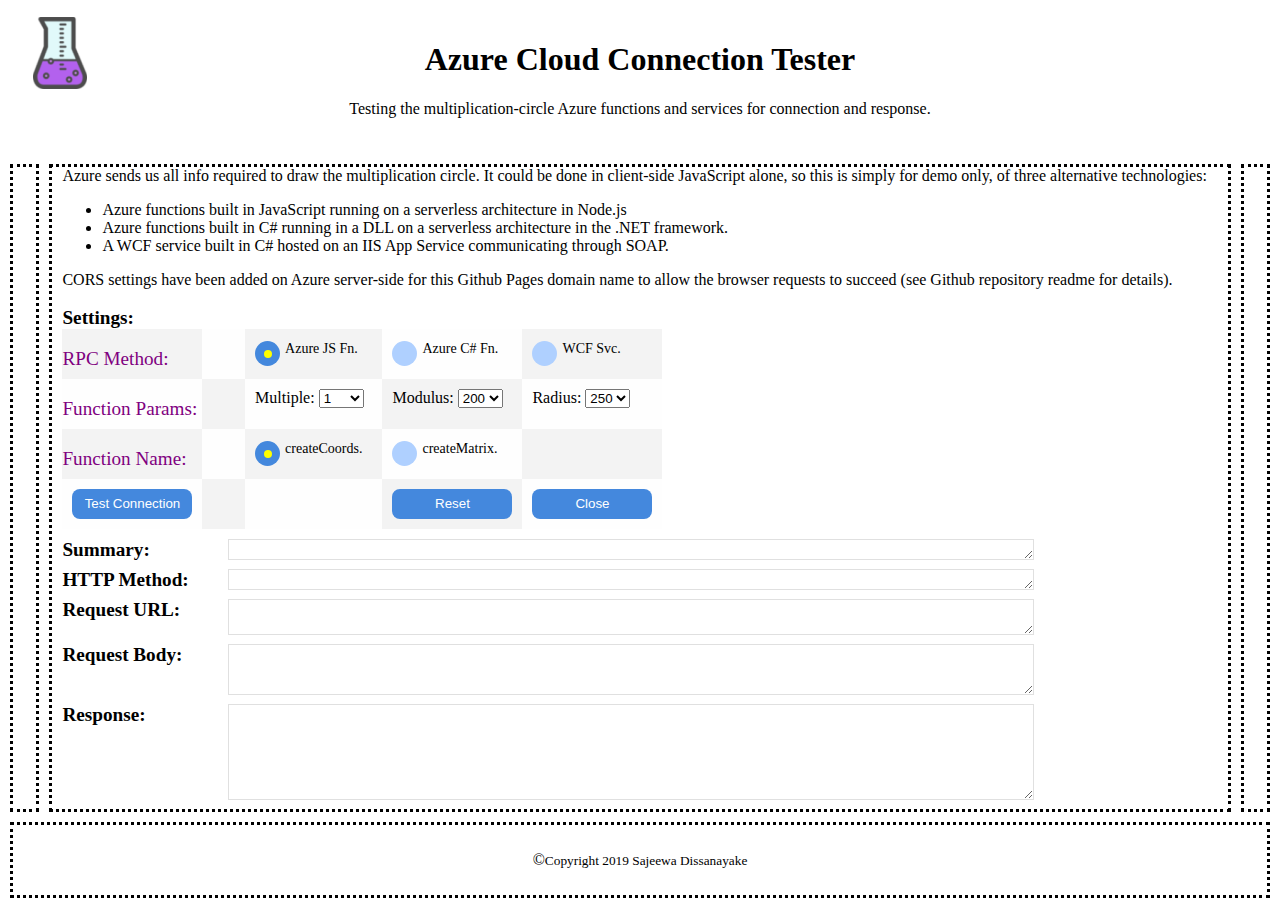
==== AzureTester.html @ 0fb088bd "Working version." ====
﻿<!DOCTYPE html>
<html>
<head>
    <title>Azure Connection Tester</title>
    <meta charset="utf-8">
    <meta name="viewport" content="width=device-width, initial-scale=1">
    <link rel="icon" href="favicon.ico" type="image/x-icon" />
    <link rel="shortcut icon" href="favicon.ico" type="image/x-icon" />
    <script type="text/javascript" src="sharedscript.js"></script>

    <style>
        body {
            margin: 0;
            background: url('logo.png');
            background-repeat: no-repeat;
            background-position: 2% 2%;
            background-size: auto auto;
        }

        .header {
            padding: 20px;
            text-align: center;
        }

        .footer {
            padding: 10px;
            text-align: center;
        }

        .leftsection {
            grid-area: left;
            min-width: 20px;
        }

        .mainsection {
            grid-area: main;
            min-width: 400px;
        }

        .rightsection {
            grid-area: right;
            min-width: 20px;
        }

        .bottomsection {
            grid-area: bottom;
        }

        .grid-container {
            display: grid;
            grid-template-areas: 'left main main main main main main right' 'bottom bottom bottom bottom bottom bottom bottom bottom';
            grid-gap: 10px;
            padding: 10px;
        }

            .grid-container > div {
                border: dotted;
            }

        /* Responsive layout collapse left/right section for narrow screen */
        @media screen and (max-width: 1200px) {
            .leftsection {
                display: none;
            }

            .rightsection {
                display: none;
            }
        }

        /*update background for small screens*/
        @media screen and (max-width: 800px) {
            body {
                background-image: url('logotransp.png');
            }
        }

        #textcontent {
            max-width: 1200px;
            min-width: 600px;
            padding-left: 10px
        }

        #controlgrid {
            display: grid;
            grid-template-columns: 3fr 1fr 3fr 3fr 3fr;
            grid-auto-rows: 50px;
            max-width: 600px;
            min-width: 600px;
            padding-left: 10px
        }

            #controlgrid > div { /*style for direct child div elements */
                background: #FEFEFE;
                /*padding: 1em;*/
            }

                #controlgrid > div:nth-child(odd) { /*every odd div will be darker */
                    background: #F3F3F3;
                    /*padding: 1em;*/
                }

        .blueButton {
            height: 30px;
            width: 120px;
            border-style: none;
            border-radius: 8px;
            background-color: #4488DD;
            color: white;
        }

            .blueButton:hover {
                background-color: #5599FF;
            }

            .blueButton:active {
                background-color: #77BBFF;
            }

        .blueButtonSimulator a {
            border-style: none;
            border-radius: 8px;
            background-color: #4488DD;
            color: white;
            height: 20px;
            width: 120px;
            display: block;
            text-decoration: none;
            text-align: center;
            padding: 5px 0px 5px 0px;
        }

            .blueButtonSimulator a:hover {
                background-color: #5599FF;
            }

            .blueButtonSimulator a:active {
                background-color: #77BBFF;
            }

        .buttonsimcontainer {
            padding: 10px 5px 0 10px;
            /*padding-bottom: 10px;*/
            justify-content: flex-start;
        }

        .buttoncontainer, .selectcontainer, .statuscontainer {
            padding: 10px;
            padding-bottom: 10px;
            justify-content: flex-start;
        }

        #statusdisplay {
            font-weight: bold;
            /*color: blue;*/
        }

        .radiogroupcontainer {
            justify-content: flex-start;
        }

        /* The radio button container */
        .radiocontainer {
            display: inline-block;
            position: relative;
            padding-left: 30px;
            padding-right: 30px;
            /*margin-bottom: 12px;*/
            cursor: pointer;
            font-size: 14px;
            -webkit-user-select: none;
            -moz-user-select: none;
            -ms-user-select: none;
            user-select: none;
            top: 10px;
            left: 10px;
            /*padding: 10px;*/
            /*padding: 10px;*/
            justify-content: flex-start;
        }

            /* Hide the browser's default radio button */
            .radiocontainer input {
                position: absolute;
                opacity: 0;
                cursor: pointer;
            }

        /* Create a custom radio button */
        .checkmark {
            position: absolute;
            top: 0;
            left: 0;
            height: 25px;
            width: 25px;
            background-color: #AFD0FF; /*//#999999;*/
            border-radius: 50%;
        }

        /* On mouse-over, add a lighter grey background color */
        .radiocontainer:hover input ~ .checkmark {
            background-color: #88BBFF; /*#AAAAAA;*/
        }

        /* When the radio button is checked, add a blue background */
        .radiocontainer input:checked ~ .checkmark {
            background-color: #4488DD;
        }

        /* Create the indicator (the dot/circle - hidden when not checked) */
        .checkmark:after {
            content: "";
            position: absolute;
            display: none;
        }

        /* Show the indicator (dot/circle) when checked */
        .radiocontainer input:checked ~ .checkmark:after {
            display: block;
        }

        /* Style the indicator (dot/circle) */
        .radiocontainer .checkmark:after {
            top: 9px;
            left: 9px;
            width: 8px;
            height: 8px;
            border-radius: 50%;
            background: yellow;
        }

        a {
            color: #66AAFF;
        }

            a:hover {
                color: #dddddd;
            }

        .subheading {
            font-size: larger;
            font-weight: bold;
        }

        .sectionheading {
            font-size: larger;
            color: purple;
        }

        #responsegrid {
            display: grid;
            grid-template-columns: 150px 800px;
            /*max-width:1600px;*/
            min-width: 800px;
            padding-left: 10px;
            padding-top: 10px;
            grid-column-gap: 1em;
        }
            #responsegrid > div {
                padding-bottom: 5px;
            }
            #responsegrid * {
                border-color: rgba(100,100,100,0.2);
            }
            #responsegrid textarea {
                min-width: 800px;
                max-width: 1200px;
            }

        #errormsg {
            color: red;
        }

    </style>
</head>
<body onLoad="JavaScript:setOnRefresh();">
    <header class="header">
        <h1>Azure Cloud Connection Tester</h1>
        <p>Testing the multiplication-circle Azure functions and services for connection and response.</p>
    </header>

    <div class="grid-container">
        <div class="leftsection"></div>
        <div class="mainsection">
            <p id="errormsg"></p>
            <section id="textcontent">
                <span>
                    Azure sends us all info required to draw the multiplication circle.
                    It could be done in client-side JavaScript alone, so this is simply for demo only, of three alternative technologies:
                    <ul>
                        <li>Azure functions built in JavaScript running on a serverless architecture in Node.js</li>
                        <li>Azure functions built in C# running in a DLL on a serverless architecture in the .NET framework.</li>
                        <li>A WCF service built in C# hosted on an IIS App Service communicating through SOAP.</li>
                    </ul>
                </span>
                <span>
                    CORS settings have been added on Azure server-side for this Github Pages domain name to allow the browser requests to succeed (see Github repository readme for details).
                </span><br /><br />
                <span class="subheading">Settings:</span>
            </section>

            <div id="controlgrid">
                <div>
                    <p class="sectionheading">RPC Method:</p>
                </div>
                <div></div>
                <div class="radiogroupcontainer">
                    <label class="radiocontainer">
                        Azure JS Fn.
                        <input type="radio" id="js" checked="checked" name="rpctype">
                        <span class="checkmark"></span>
                    </label>
                </div>
                <div class="radiogroupcontainer">
                    <label class="radiocontainer">
                        Azure C# Fn.
                        <input type="radio" id="cs" name="rpctype">
                        <span class="checkmark"></span>
                    </label>
                </div>
                <div class="radiogroupcontainer">
                    <label class="radiocontainer">
                        WCF Svc.
                        <input type="radio" id="ws" name="rpctype">
                        <span class="checkmark"></span>
                    </label>
                </div>
                <div>
                    <p class="sectionheading">Function Params:</p>
                </div>
                <div></div>
                <div class="selectcontainer">Multiple: <select class="select" required id="ddlMultiple"></select></div>
                <div class="selectcontainer">Modulus: <select class="select" required id="ddlModulus"></select></div>
                <div class="selectcontainer">Radius: <select class="select" required id="ddlRadius"></select></div>
                <div>
                    <p class="sectionheading">Function Name:</p>
                </div>
                <div></div>
                <div class="radiogroupcontainer">
                    <label class="radiocontainer">
                        createCoords.
                        <input type="radio" id="createCoords" checked="checked" name="methodname">
                        <span class="checkmark"></span>
                    </label>
                </div>
                <div class="radiogroupcontainer">
                    <label class="radiocontainer">
                        createMatrix.
                        <input type="radio" id="createMatrix" name="methodname">
                        <span class="checkmark"></span>
                    </label>
                </div>
                <div></div>

                <div class="buttoncontainer">
                    <input type="button" id="testBut" class="blueButton" value="Test Connection" onclick="testConnection()" />
                </div>
                <div>
                </div>
                <div class="statuscontainer"> <output class="respDisplay" id="statusdisplay"></output></div>
                <div class="buttoncontainer">
                    <input type="button" id="resetBut" class="blueButton" value="Reset" onclick="resetPage()" />
                </div>
                <div class="buttoncontainer">
                    <input type="button" class="blueButton" value="Close" onclick="goBackOrClose()" />
                </div>
            </div>

            <div id="responsegrid">
                <div><label class="subheading">Summary:</label></div><div><textarea class="respDisplay" id="txtsummary" rows="1" readonly="readonly"></textarea></div>
                <div><label class="subheading">HTTP Method:</label></div><div><textarea class="respDisplay" id="txtHttpMethod" rows="1" readonly="readonly"></textarea></div>
                <div><label class="subheading">Request URL:</label></div><div><textarea class="respDisplay" id="txturl" rows="2" readonly="readonly"></textarea></div>
                <div><label class="subheading">Request Body:</label></div><div><textarea class="respDisplay" id="txtbody" rows="3" readonly="readonly"></textarea></div>
                <div><label class="subheading">Response:</label></div><div><textarea class="respDisplay" id="txtresponse" rows="6" readonly="readonly"></textarea></div>
                <!--<div><label class="subheading">Resp. Text/XML:</label></div><div><textarea class="respDisplay" id="txtrespcontent" rows="5" readonly="readonly"></textarea></div>-->
            </div>

        </div>
        <div class="rightsection"></div>
        <div class="bottomsection"><footer class="footer">
            <p>&#169;<small>Copyright 2019 Sajeewa Dissanayake</small></p></footer></div>
    </div>

    <script>
        //set DOM references for HTML elements
        var errormsg = document.getElementById("errormsg");
        var multipleDDL = document.getElementById("ddlMultiple");
        var modulusDDL = document.getElementById("ddlModulus");
        var radiusDDL = document.getElementById("ddlRadius");

        var output1 = document.getElementById("multiplierOut");
        var output2 = document.getElementById("moduloOut");
        var output3 = document.getElementById("radiusOut");

        var radiojs = document.getElementById("js");
        var radiocs = document.getElementById("cs");
        var radiows = document.getElementById("ws");
        var radiocoords = document.getElementById("createCoords") 
        var radiomatrix = document.getElementById("createMatrix") 

        //var anchor = document.getElementById("linkClose");

        var outstatus = document.getElementById("statusdisplay");
        var summarytxt = document.getElementById("txtsummary");
        var httpmethodtxt = document.getElementById("txtHttpMethod");
        var urltxt = document.getElementById("txturl");
        var bodytxt = document.getElementById("txtbody");
        var responsetxt = document.getElementById("txtresponse");
        //var respcontenttxt = document.getElementById("txtrespcontent");


        //define global variables and initial values
        //const centreX = 275;
        //const centreY = 275;
        //var querystringObj; //a JSON object to hold query string data from referrer. TODO maybe make this local.
        //var startTime //global function call start time


        //call functions to populate dropdowns (only req'd on initial loading)
        populateMultiple();
        populateModulus();
        populateRadius();


        //#region resetPage

        //reset controls on page refresh
        function setOnRefresh() {

            resetControlsToStart(); // set these to default values in any case (there may be no referring query string).

            //obtain data from querystring
            var querystringObj = parseQueryString();

            //if no query string exists then don't do anything more.
            if (querystringObj != "") {
                 //populate controls using query string params
                var loadingErrorMsg = populateControls(querystringObj);

                //if we have an error message returned when loading from query string, display it.
                if (loadingErrorMsg != "") {
                    errormsg.innerText = loadingErrorMsg;
                    errormsg.style.display = "inline";
                }
            }
        }

        function resetPage() {
            //reset all response controls to blank.
            resetResponse();
        }

        function resetControlsToStart() {
            multipleDDL.value = 1;
            modulusDDL.value = 200;
            radiusDDL.value = 250;
            radiojs.checked = true;
            radiocoords.checked = true;
            errormsg.innerText = "";
            errormsg.style.display = "none";
        }

        function resetResponse() {
            //reset all response controls to blank. 
            var els = document.getElementsByClassName("respDisplay");
            [].forEach.call(els, function (el) { el.innerText = ""; });
        }

        function goBackOrClose() {
            // if we didn't navigate to this page, we need some feedback - so show a close page instead.
            pathArray = document.referrer.split('/');
            protocol = pathArray[0];
            host = pathArray[2];
            url_before = protocol + '//' + host;
            url_now = window.location.protocol + "//" + window.location.host;

            if (url_before == url_now) {
                window.history.back(-1);
            } else {
                window.location = "closepage.html";
            };
        }
        //#endregion

        //#region populatePage

        function populateMultiple() {
            for (var i = 1; i <= 100; i++) {
                var option = document.createElement("OPTION");
                multipleDDL.options.add(option);
                option.text = i;
                option.value = i;
            }
        }

        function populateModulus() {
            for (var i = 1; i <= 200; i++) {
                var option = document.createElement("OPTION");
                modulusDDL.options.add(option);
                option.text = i;
                option.value = i;
            }
        }

        function populateRadius() {
            for (var i = 100; i <= 250; i++) {
                var option = document.createElement("OPTION");
                radiusDDL.options.add(option);
                option.text = i;
                option.value = i;
            }
        }

        function parseQueryString() {

            //obtain data from querystring
            var urlParams = window.location.search

            if (urlParams == "") {
                //we have no query string so no referrer, so return empty string.
                return "";
            }

            var strGetQuery = urlParams.split('?')[1]
            
            var params = {}, queries, temp, i, l;
            // Split into key/value pairs
            queries = strGetQuery.split("&");
            // Convert the array of strings into an object
            for (i = 0, l = queries.length; i < l; i++) {
                temp = queries[i].split('=');
                params[temp[0]] = temp[1];
            }
            return params;
        }

        function populateControls(queryObj) {
            var errorstring = "";

            try {
                //basic validation of query string params
                if (Number(queryObj.multiple) < 1 || Number(queryObj.multiple) > 100) {
                    errorstring += "multiple out of range.";
                }
                if (Number(queryObj.modulus) < 1 || Number(queryObj.modulus) > 200) {
                    errorstring += "modulus out of range.";
                }
                if (Number(queryObj.radius) < 100 || Number(queryObj.radius) > 250) {
                    errorstring += "radius out of range.";
                }

                if (isNaN(queryObj.multiple)) {
                    errorstring += "multiple is not a number.";
                }
                if (isNaN(queryObj.modulus)) {
                    errorstring += "modulus is not a number.";
                }
                if (isNaN(queryObj.radius)) {
                    errorstring += "radius is not a number.";
                }

                //populate the RPC radio buttons
                switch (queryObj.rpc) {
                    case "js":
                        radiojs.checked=true;
                        break;
                    case "cs":
                        radiocs.checked = true;
                        break;
                    case "ws":
                        radiows.checked = true;
                        break;
                    default:
                        radiojs.checked = true;
                        errorstring += "RPC method is not valid (using default).";
                }

                //populate controls
                multipleDDL.value = Number(queryObj.multiple);
                modulusDDL.value = queryObj.modulus;
                radiusDDL.value = queryObj.radius;
            }
            catch (err) {
                errorstring += " Error occurred.";
            }
            finally {
                if (errorstring != "" ) {
                    errorstring = "Errors detected in query string. " + errorstring;
                }
                return errorstring;
            }
        }

        //#endregion

        //#region testingSaved

        //#endregion


        //#region connectCode

        function testConnection() {

            //clear previous response info
            resetResponse();

            //construct parameters for the RPC.
            var multiple = multipleDDL.value;
            var modulus = modulusDDL.value;
            var radius = radiusDDL.value;
            var rpcval = document.querySelector("input[name=rpctype]:checked").id;
            var methodval = document.querySelector("input[name=methodname]:checked").id;

            summarytxt.innerText = "Working.. please wait.";

            var promise = prepareApiCallRtnPromise(multiple, modulus, radius, rpcval, methodval, null);
            //prepareApiCallWithCallback(multiple, modulus, radius, rpcval, methodval, populateTestResponse);
            promise.then(obj1 => parseResolve(obj1));
            promise.catch(obj1 => parseReject(obj1));
        }

        function parseResolve(obj1) {
            populateTestResponse(null, obj1.rsp, obj1.stime)
        }

        function parseReject(obj1) {
            //pass the error object to be displayed
            populateTestResponse(obj1, obj1.rsp);
        }

        function populateTestResponse(err, xmlHttp, starttime) {

            var status;
            var statustext;
            var maintext;
            var timeatstart;
            var strerr = "";

            // show the HTTP status in red by default.
            outstatus.style.color = "red";

            //error info may be returned in an HTTP reponse, or we may only have returned an error.
            if (xmlHttp) {
                if (xmlHttp.status == 200) { outstatus.style.color = "lime"; }
                status = xmlHttp.status;
                statustext = xmlHttp.statusText;
                maintext = xmlHttp.response;
                timeatstart = starttime;
            } else if (err) {
                status = err.status;
                statustext = err.statusText;
                maintext = err.moreinfo;
                timeatstart = err.stime;
                strerr = "Error occurred. ";
            }

            var d = new Date();
            var duration = d.getTime() - timeatstart;

            outstatus.innerText = status + " " + statustext;
            summarytxt.innerText = status + " " + statustext + ". Method returned in " + duration.toString() + "ms.";
            httpmethodtxt.innerText = "POST";
            urltxt.innerText = connurl;
            bodytxt.innerText = connbody;
            responsetxt.innerText = strerr + maintext;
        }
        //#endregion

    </script>

</body>
</html>
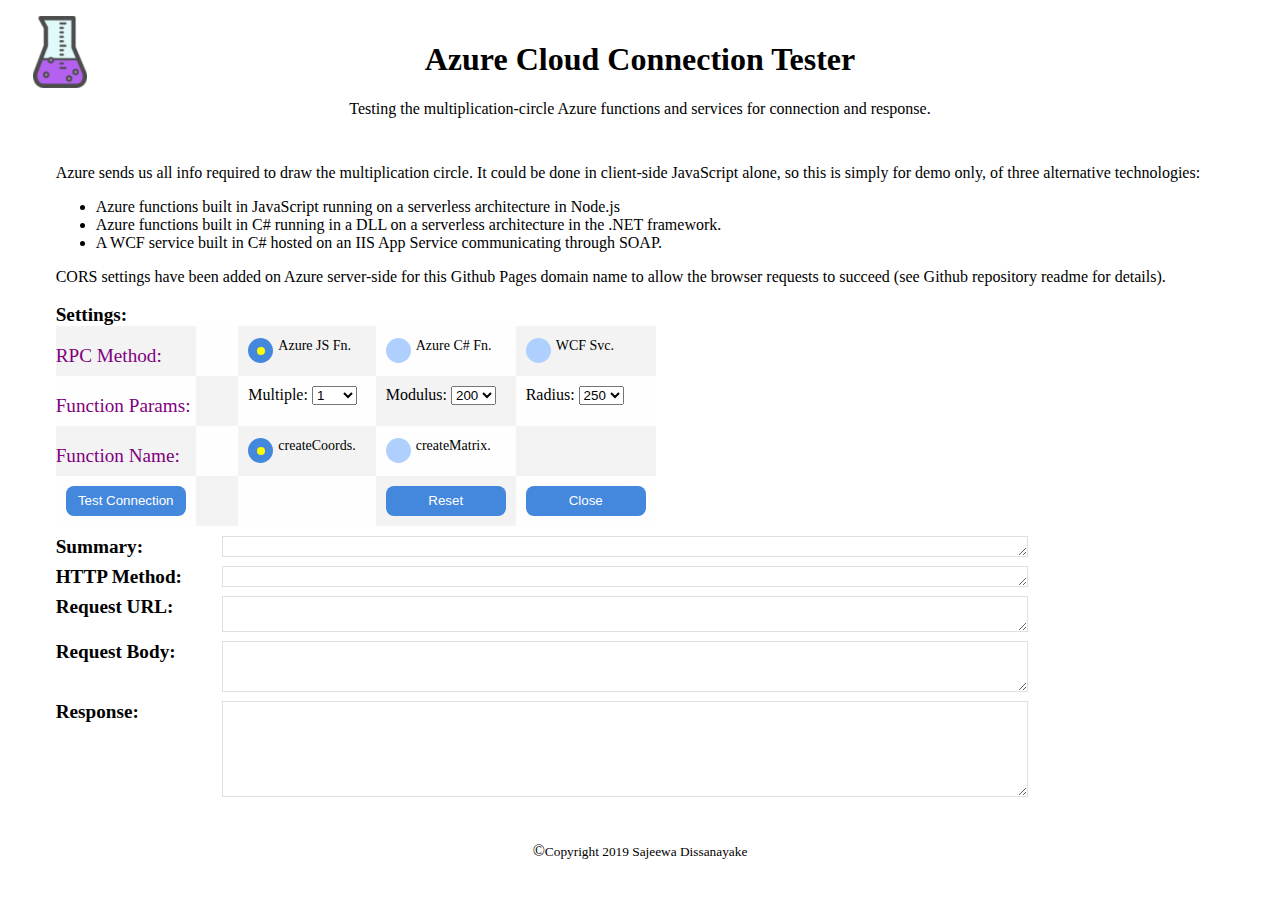
==== commit 0fb4feaf: "Removed dotted borders" ====
--- a/AzureTester.html
+++ b/AzureTester.html
@@ -54,7 +54,7 @@
         }
 
             .grid-container > div {
-                border: dotted;
+                border: none;
             }
 
         /* Responsive layout collapse left/right section for narrow screen */
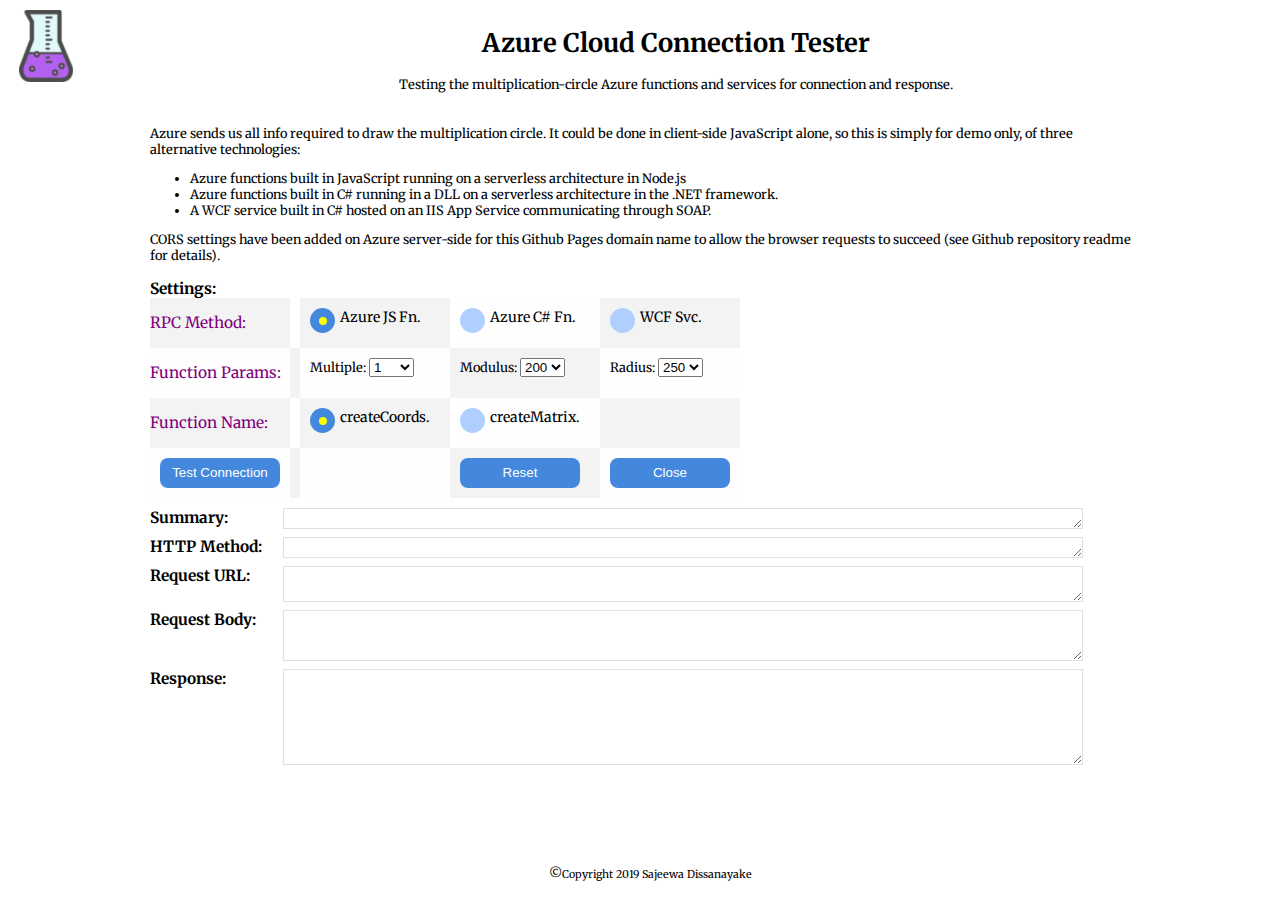
==== commit 7dbe08b8: "updated layout for AzureTester" ====
--- a/AzureTester.html
+++ b/AzureTester.html
@@ -3,278 +3,18 @@
 <head>
     <title>Azure Connection Tester</title>
     <meta charset="utf-8">
-    <meta name="viewport" content="width=device-width, initial-scale=1">
+    <meta name="viewport" content="width=device-width, initial-scale=1.0">
+    <meta http-equiv="X-UA-Compatible" content="ie=edge">
     <link rel="icon" href="favicon.ico" type="image/x-icon" />
     <link rel="shortcut icon" href="favicon.ico" type="image/x-icon" />
     <script type="text/javascript" src="sharedscript.js"></script>
-
-    <style>
-        body {
-            margin: 0;
-            background: url('logo.png');
-            background-repeat: no-repeat;
-            background-position: 2% 2%;
-            background-size: auto auto;
-        }
-
-        .header {
-            padding: 20px;
-            text-align: center;
-        }
-
-        .footer {
-            padding: 10px;
-            text-align: center;
-        }
-
-        .leftsection {
-            grid-area: left;
-            min-width: 20px;
-        }
-
-        .mainsection {
-            grid-area: main;
-            min-width: 400px;
-        }
-
-        .rightsection {
-            grid-area: right;
-            min-width: 20px;
-        }
-
-        .bottomsection {
-            grid-area: bottom;
-        }
-
-        .grid-container {
-            display: grid;
-            grid-template-areas: 'left main main main main main main right' 'bottom bottom bottom bottom bottom bottom bottom bottom';
-            grid-gap: 10px;
-            padding: 10px;
-        }
-
-            .grid-container > div {
-                border: none;
-            }
-
-        /* Responsive layout collapse left/right section for narrow screen */
-        @media screen and (max-width: 1200px) {
-            .leftsection {
-                display: none;
-            }
-
-            .rightsection {
-                display: none;
-            }
-        }
-
-        /*update background for small screens*/
-        @media screen and (max-width: 800px) {
-            body {
-                background-image: url('logotransp.png');
-            }
-        }
-
-        #textcontent {
-            max-width: 1200px;
-            min-width: 600px;
-            padding-left: 10px
-        }
-
-        #controlgrid {
-            display: grid;
-            grid-template-columns: 3fr 1fr 3fr 3fr 3fr;
-            grid-auto-rows: 50px;
-            max-width: 600px;
-            min-width: 600px;
-            padding-left: 10px
-        }
-
-            #controlgrid > div { /*style for direct child div elements */
-                background: #FEFEFE;
-                /*padding: 1em;*/
-            }
-
-                #controlgrid > div:nth-child(odd) { /*every odd div will be darker */
-                    background: #F3F3F3;
-                    /*padding: 1em;*/
-                }
-
-        .blueButton {
-            height: 30px;
-            width: 120px;
-            border-style: none;
-            border-radius: 8px;
-            background-color: #4488DD;
-            color: white;
-        }
-
-            .blueButton:hover {
-                background-color: #5599FF;
-            }
-
-            .blueButton:active {
-                background-color: #77BBFF;
-            }
-
-        .blueButtonSimulator a {
-            border-style: none;
-            border-radius: 8px;
-            background-color: #4488DD;
-            color: white;
-            height: 20px;
-            width: 120px;
-            display: block;
-            text-decoration: none;
-            text-align: center;
-            padding: 5px 0px 5px 0px;
-        }
-
-            .blueButtonSimulator a:hover {
-                background-color: #5599FF;
-            }
-
-            .blueButtonSimulator a:active {
-                background-color: #77BBFF;
-            }
-
-        .buttonsimcontainer {
-            padding: 10px 5px 0 10px;
-            /*padding-bottom: 10px;*/
-            justify-content: flex-start;
-        }
-
-        .buttoncontainer, .selectcontainer, .statuscontainer {
-            padding: 10px;
-            padding-bottom: 10px;
-            justify-content: flex-start;
-        }
-
-        #statusdisplay {
-            font-weight: bold;
-            /*color: blue;*/
-        }
-
-        .radiogroupcontainer {
-            justify-content: flex-start;
-        }
-
-        /* The radio button container */
-        .radiocontainer {
-            display: inline-block;
-            position: relative;
-            padding-left: 30px;
-            padding-right: 30px;
-            /*margin-bottom: 12px;*/
-            cursor: pointer;
-            font-size: 14px;
-            -webkit-user-select: none;
-            -moz-user-select: none;
-            -ms-user-select: none;
-            user-select: none;
-            top: 10px;
-            left: 10px;
-            /*padding: 10px;*/
-            /*padding: 10px;*/
-            justify-content: flex-start;
-        }
-
-            /* Hide the browser's default radio button */
-            .radiocontainer input {
-                position: absolute;
-                opacity: 0;
-                cursor: pointer;
-            }
-
-        /* Create a custom radio button */
-        .checkmark {
-            position: absolute;
-            top: 0;
-            left: 0;
-            height: 25px;
-            width: 25px;
-            background-color: #AFD0FF; /*//#999999;*/
-            border-radius: 50%;
-        }
-
-        /* On mouse-over, add a lighter grey background color */
-        .radiocontainer:hover input ~ .checkmark {
-            background-color: #88BBFF; /*#AAAAAA;*/
-        }
-
-        /* When the radio button is checked, add a blue background */
-        .radiocontainer input:checked ~ .checkmark {
-            background-color: #4488DD;
-        }
-
-        /* Create the indicator (the dot/circle - hidden when not checked) */
-        .checkmark:after {
-            content: "";
-            position: absolute;
-            display: none;
-        }
-
-        /* Show the indicator (dot/circle) when checked */
-        .radiocontainer input:checked ~ .checkmark:after {
-            display: block;
-        }
-
-        /* Style the indicator (dot/circle) */
-        .radiocontainer .checkmark:after {
-            top: 9px;
-            left: 9px;
-            width: 8px;
-            height: 8px;
-            border-radius: 50%;
-            background: yellow;
-        }
-
-        a {
-            color: #66AAFF;
-        }
-
-            a:hover {
-                color: #dddddd;
-            }
-
-        .subheading {
-            font-size: larger;
-            font-weight: bold;
-        }
-
-        .sectionheading {
-            font-size: larger;
-            color: purple;
-        }
-
-        #responsegrid {
-            display: grid;
-            grid-template-columns: 150px 800px;
-            /*max-width:1600px;*/
-            min-width: 800px;
-            padding-left: 10px;
-            padding-top: 10px;
-            grid-column-gap: 1em;
-        }
-            #responsegrid > div {
-                padding-bottom: 5px;
-            }
-            #responsegrid * {
-                border-color: rgba(100,100,100,0.2);
-            }
-            #responsegrid textarea {
-                min-width: 800px;
-                max-width: 1200px;
-            }
-
-        #errormsg {
-            color: red;
-        }
-
-    </style>
+    <link rel="stylesheet" href="sitetester.css" />
+
 </head>
 <body onLoad="JavaScript:setOnRefresh();">
+    <div id="page-container">
     <header class="header">
+        <img src="logo.png" alt="lab logo" class="logo">
         <h1>Azure Cloud Connection Tester</h1>
         <p>Testing the multiplication-circle Azure functions and services for connection and response.</p>
     </header>
@@ -379,8 +119,8 @@
         <div class="rightsection"></div>
         <div class="bottomsection"><footer class="footer">
             <p>&#169;<small>Copyright 2019 Sajeewa Dissanayake</small></p></footer></div>
+        </div>
     </div>
-
     <script>
         //set DOM references for HTML elements
         var errormsg = document.getElementById("errormsg");
--- a/sitetester.css
+++ b/sitetester.css
@@ -0,0 +1,295 @@
+@import url("https://fonts.googleapis.com/css?family=Merriweather:300,900|Six+Caps");
+
+*, *::before, *::after {box-sizing: border-box;}
+
+body {
+    margin: 0;
+    padding: 0;
+    font-family: "Merriweather", serif;
+    font-size: 0.8rem;
+    background-repeat: no-repeat;
+    background-position: 2% 2%;
+    background-size: auto auto;
+    max-width: 100%;
+    height: auto;
+}
+
+#page-container {
+    position: relative;
+    min-height: 100vh;
+  }
+
+.header {
+    justify-content: center;
+    align-items: center;
+    text-align: center;
+    padding: 10px;
+    width:100%;
+}
+
+.footer {
+    /* padding: 10px; */
+    text-align: center;
+    position: absolute;
+    bottom: 0;
+    height: 3rem;            /* Footer height */
+    width:100%;
+}
+
+.leftsection {
+    grid-area: left;
+    min-width: 20px;
+}
+
+.mainsection {
+    grid-area: main;
+    min-width: 400px;
+    padding-bottom: 3rem;    /* Footer height */
+}
+
+.rightsection {
+    grid-area: right;
+    min-width: 20px;
+}
+
+.bottomsection {
+    grid-area: bottom;
+}
+
+.grid-container {
+    display: grid;
+    grid-template-areas: 'left main main main main main main right' 'bottom bottom bottom bottom bottom bottom bottom bottom';
+    grid-gap: 10px;
+    padding: 10px;
+}
+
+    .grid-container > div {
+        border: none;
+    }
+
+/* #region controls */
+
+#textcontent {
+    max-width: 1200px;
+    min-width: 600px;
+    padding-left: 10px
+}
+
+#controlgrid {
+    display: grid;
+    grid-template-columns: 3fr 1fr 3fr 3fr 3fr;
+    grid-auto-rows: 50px;
+    max-width: 600px;
+    min-width: 600px;
+    padding-left: 10px
+}
+
+    #controlgrid > div { /*style for direct child div elements */
+        background: #FEFEFE;
+        /*padding: 1em;*/
+    }
+
+        #controlgrid > div:nth-child(odd) { /*every odd div will be darker */
+            background: #F3F3F3;
+            /*padding: 1em;*/
+        }
+
+.blueButton {
+    height: 30px;
+    width: 120px;
+    border-style: none;
+    border-radius: 8px;
+    background-color: #4488DD;
+    color: white;
+}
+
+    .blueButton:hover {
+        background-color: #5599FF;
+    }
+
+    .blueButton:active {
+        background-color: #77BBFF;
+    }
+
+.blueButtonSimulator a {
+    border-style: none;
+    border-radius: 8px;
+    background-color: #4488DD;
+    color: white;
+    height: 20px;
+    width: 120px;
+    display: block;
+    text-decoration: none;
+    text-align: center;
+    padding: 5px 0px 5px 0px;
+}
+
+    .blueButtonSimulator a:hover {
+        background-color: #5599FF;
+    }
+
+    .blueButtonSimulator a:active {
+        background-color: #77BBFF;
+    }
+
+.buttonsimcontainer {
+    padding: 10px 5px 0 10px;
+    /*padding-bottom: 10px;*/
+    justify-content: flex-start;
+}
+
+.buttoncontainer, .selectcontainer, .statuscontainer {
+    padding: 10px;
+    padding-bottom: 10px;
+    justify-content: flex-start;
+}
+
+#statusdisplay {
+    font-weight: bold;
+    /*color: blue;*/
+}
+
+.radiogroupcontainer {
+    justify-content: flex-start;
+}
+
+/* The radio button container */
+.radiocontainer {
+    display: inline-block;
+    position: relative;
+    padding-left: 30px;
+    padding-right: 30px;
+    /*margin-bottom: 12px;*/
+    cursor: pointer;
+    font-size: 14px;
+    -webkit-user-select: none;
+    -moz-user-select: none;
+    -ms-user-select: none;
+    user-select: none;
+    top: 10px;
+    left: 10px;
+    /*padding: 10px;*/
+    /*padding: 10px;*/
+    justify-content: flex-start;
+}
+
+    /* Hide the browser's default radio button */
+    .radiocontainer input {
+        position: absolute;
+        opacity: 0;
+        cursor: pointer;
+    }
+
+/* Create a custom radio button */
+.checkmark {
+    position: absolute;
+    top: 0;
+    left: 0;
+    height: 25px;
+    width: 25px;
+    background-color: #AFD0FF; /*//#999999;*/
+    border-radius: 50%;
+}
+
+/* On mouse-over, add a lighter grey background color */
+.radiocontainer:hover input ~ .checkmark {
+    background-color: #88BBFF; /*#AAAAAA;*/
+}
+
+/* When the radio button is checked, add a blue background */
+.radiocontainer input:checked ~ .checkmark {
+    background-color: #4488DD;
+}
+
+/* Create the indicator (the dot/circle - hidden when not checked) */
+.checkmark:after {
+    content: "";
+    position: absolute;
+    display: none;
+}
+
+/* Show the indicator (dot/circle) when checked */
+.radiocontainer input:checked ~ .checkmark:after {
+    display: block;
+}
+
+/* Style the indicator (dot/circle) */
+.radiocontainer .checkmark:after {
+    top: 9px;
+    left: 9px;
+    width: 8px;
+    height: 8px;
+    border-radius: 50%;
+    background: yellow;
+}
+
+a {
+    color: #66AAFF;
+}
+
+    a:hover {
+        color: #dddddd;
+    }
+
+.subheading {
+    font-size: larger;
+    font-weight: bold;
+}
+
+.sectionheading {
+    font-size: larger;
+    color: purple;
+}
+
+#responsegrid {
+    display: grid;
+    grid-template-columns: 120px 800px;
+    /*max-width:1600px;*/
+    min-width: 800px;
+    padding-left: 10px;
+    padding-top: 10px;
+    grid-column-gap: 1em;
+}
+    #responsegrid > div {
+        padding-bottom: 5px;
+    }
+    #responsegrid * {
+        border-color: rgba(100,100,100,0.2);
+    }
+    #responsegrid textarea {
+        min-width: 800px;
+        max-width: 1150px;
+    }
+
+#errormsg {
+    color: red;
+}
+
+.logo{
+    float:left;
+}
+
+/* #endregion */
+
+@media screen and (min-width: 1200px) {
+    div.mainsection{
+        max-width: 1000px;
+        position: relative;
+        left: 50%;
+        transform: translateX(-50%);
+        /* border-style: dotted; */
+        /* width:auto; */
+    }
+}
+
+
+/* Responsive layout collapse left/right section for narrow screen */
+@media screen and (max-width: 1199px) {
+    .leftsection {
+        display: none;
+    }
+
+    .rightsection {
+        display: none;
+    }
+}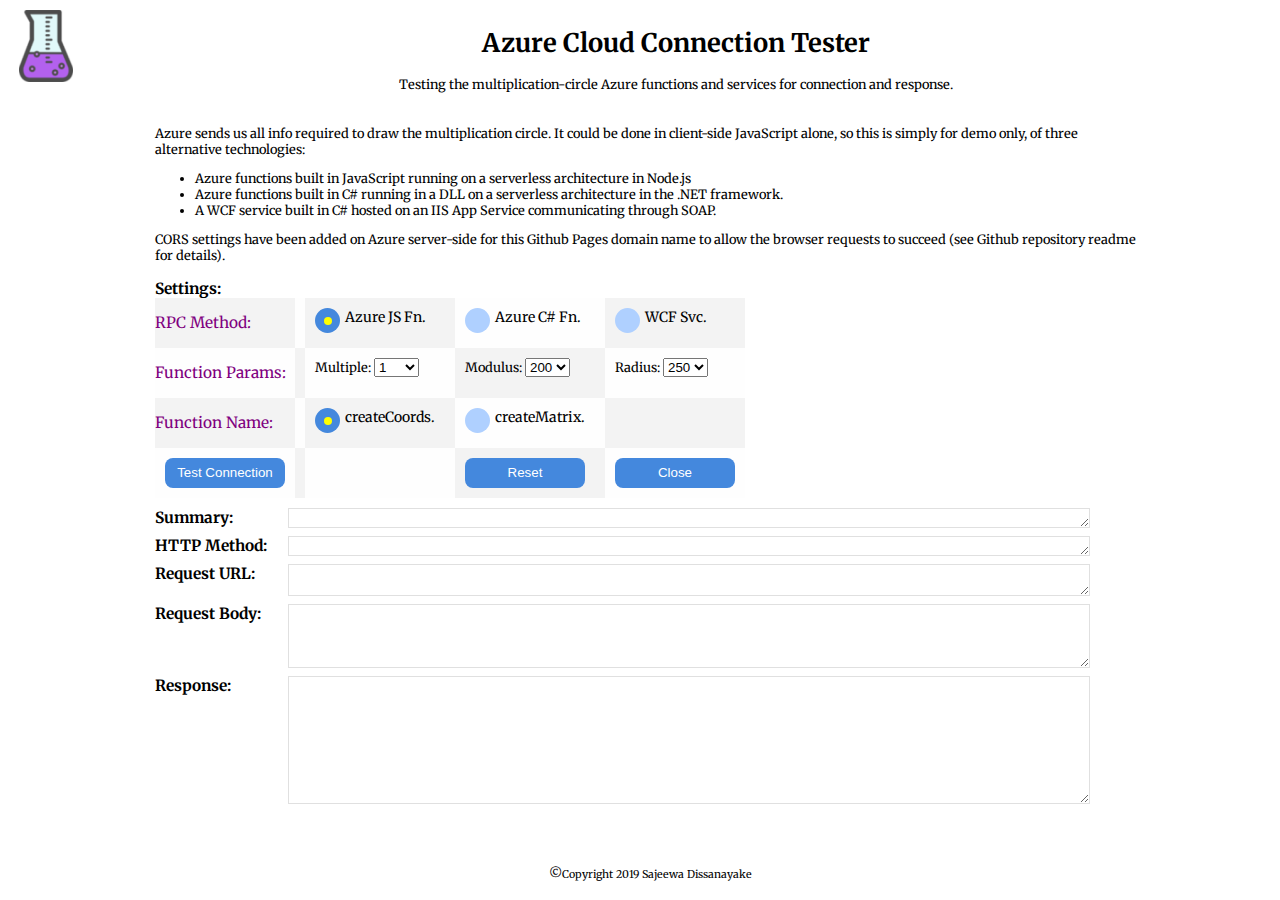
==== commit c27b88d7: "Modified responsive layout.." ====
--- a/AzureTester.html
+++ b/AzureTester.html
@@ -1,4 +1,4 @@
-﻿<!DOCTYPE html>
+<!DOCTYPE html>
 <html>
 <head>
     <title>Azure Connection Tester</title>
@@ -107,12 +107,11 @@
             </div>
 
             <div id="responsegrid">
-                <div><label class="subheading">Summary:</label></div><div><textarea class="respDisplay" id="txtsummary" rows="1" readonly="readonly"></textarea></div>
-                <div><label class="subheading">HTTP Method:</label></div><div><textarea class="respDisplay" id="txtHttpMethod" rows="1" readonly="readonly"></textarea></div>
-                <div><label class="subheading">Request URL:</label></div><div><textarea class="respDisplay" id="txturl" rows="2" readonly="readonly"></textarea></div>
-                <div><label class="subheading">Request Body:</label></div><div><textarea class="respDisplay" id="txtbody" rows="3" readonly="readonly"></textarea></div>
-                <div><label class="subheading">Response:</label></div><div><textarea class="respDisplay" id="txtresponse" rows="6" readonly="readonly"></textarea></div>
-                <!--<div><label class="subheading">Resp. Text/XML:</label></div><div><textarea class="respDisplay" id="txtrespcontent" rows="5" readonly="readonly"></textarea></div>-->
+                <div><label class="subheading">Summary:</label></div><div><textarea class="respDisplay" id="txtsummary" readonly="readonly"></textarea></div>
+                <div><label class="subheading">HTTP Method:</label></div><div><textarea class="respDisplay" id="txthttpmethod" readonly="readonly"></textarea></div>
+                <div><label class="subheading">Request URL:</label></div><div><textarea class="respDisplay" id="txturl" readonly="readonly"></textarea></div>
+                <div><label class="subheading">Request Body:</label></div><div><textarea class="respDisplay" id="txtbody" readonly="readonly"></textarea></div>
+                <div><label class="subheading">Response:</label></div><div><textarea class="respDisplay" id="txtresponse" readonly="readonly"></textarea></div>
             </div>
 
         </div>
@@ -135,26 +134,15 @@
         var radiojs = document.getElementById("js");
         var radiocs = document.getElementById("cs");
         var radiows = document.getElementById("ws");
-        var radiocoords = document.getElementById("createCoords") 
-        var radiomatrix = document.getElementById("createMatrix") 
-
-        //var anchor = document.getElementById("linkClose");
+        var radiocoords = document.getElementById("createCoords")
+        var radiomatrix = document.getElementById("createMatrix")
 
         var outstatus = document.getElementById("statusdisplay");
         var summarytxt = document.getElementById("txtsummary");
-        var httpmethodtxt = document.getElementById("txtHttpMethod");
+        var httpmethodtxt = document.getElementById("txthttpmethod");
         var urltxt = document.getElementById("txturl");
         var bodytxt = document.getElementById("txtbody");
         var responsetxt = document.getElementById("txtresponse");
-        //var respcontenttxt = document.getElementById("txtrespcontent");
-
-
-        //define global variables and initial values
-        //const centreX = 275;
-        //const centreY = 275;
-        //var querystringObj; //a JSON object to hold query string data from referrer. TODO maybe make this local.
-        //var startTime //global function call start time
-
 
         //call functions to populate dropdowns (only req'd on initial loading)
         populateMultiple();
@@ -201,7 +189,7 @@
         }
 
         function resetResponse() {
-            //reset all response controls to blank. 
+            //reset all response controls to blank.
             var els = document.getElementsByClassName("respDisplay");
             [].forEach.call(els, function (el) { el.innerText = ""; });
         }
@@ -262,7 +250,7 @@
             }
 
             var strGetQuery = urlParams.split('?')[1]
-            
+
             var params = {}, queries, temp, i, l;
             // Split into key/value pairs
             queries = strGetQuery.split("&");
@@ -333,11 +321,6 @@
 
         //#endregion
 
-        //#region testingSaved
-
-        //#endregion
-
-
         //#region connectCode
 
         function testConnection() {
--- a/sitetester.css
+++ b/sitetester.css
@@ -11,6 +11,7 @@
     background-position: 2% 2%;
     background-size: auto auto;
     max-width: 100%;
+    min-width:600px;
     height: auto;
 }
 
@@ -43,7 +44,7 @@
 
 .mainsection {
     grid-area: main;
-    min-width: 400px;
+    min-width: 600px;
     padding-bottom: 3rem;    /* Footer height */
 }
 
@@ -70,8 +71,8 @@
 /* #region controls */
 
 #textcontent {
+    min-width: 600px;
     max-width: 1200px;
-    min-width: 600px;
     padding-left: 10px
 }
 
@@ -168,8 +169,6 @@
     user-select: none;
     top: 10px;
     left: 10px;
-    /*padding: 10px;*/
-    /*padding: 10px;*/
     justify-content: flex-start;
 }
 
@@ -243,9 +242,8 @@
 
 #responsegrid {
     display: grid;
-    grid-template-columns: 120px 800px;
-    /*max-width:1600px;*/
-    min-width: 800px;
+    grid-template-columns: 120px auto;
+    min-width: 600px;
     padding-left: 10px;
     padding-top: 10px;
     grid-column-gap: 1em;
@@ -257,8 +255,27 @@
         border-color: rgba(100,100,100,0.2);
     }
     #responsegrid textarea {
-        min-width: 800px;
-        max-width: 1150px;
+        width: 460px;
+    }
+
+    #txtsummary{
+        height:1.25rem;
+    }
+
+    #txthttpmethod{
+        height:1.25rem;
+    }
+    
+    #txturl{
+        height:2.5rem;
+    }
+    
+    #txtbody{
+        height:5rem;
+    }
+    
+    #txtresponse{
+        height:8rem;
     }
 
 #errormsg {
@@ -269,27 +286,72 @@
     float:left;
 }
 
+#statusdisplay{
+    font-size: 1rem;
+}
+
 /* #endregion */
 
+/* Responsive layout collapse left/right section for narrow screen */
+@media screen and (min-width: 605px) {
+    .leftsection {
+        display: none;
+    }
+
+    .rightsection {
+        display: none;
+    }
+
+    div.mainsection{
+        max-width: 100vw;
+        min-width:600px;
+        left: 0;
+        padding-left: 5px
+        /* border-style: dotted; */
+        /* width:auto; */
+    }
+
+    #responsegrid textarea {
+        width: calc(100% - 10px);
+    }
+
+}
+
 @media screen and (min-width: 1200px) {
+    .leftsection {
+        display: inline-block;
+    }
+
+    .rightsection {
+        display:  inline-block;
+    }
+
     div.mainsection{
         max-width: 1000px;
         position: relative;
         left: 50%;
-        transform: translateX(-50%);
+        transform: translate(-50%, 0);
         /* border-style: dotted; */
         /* width:auto; */
     }
-}
-
-
-/* Responsive layout collapse left/right section for narrow screen */
-@media screen and (max-width: 1199px) {
-    .leftsection {
-        display: none;
-    }
-
-    .rightsection {
-        display: none;
-    }
-}+
+    #responsegrid textarea {
+        width: calc(100% - 50px);
+    }
+
+    /* reduce height of textarea display as width expands */
+     #txturl{
+        height:2rem;
+    }
+    
+    #txtbody{
+        height:4rem;
+    }
+    
+    #txtresponse{
+        height:8rem;
+    }
+}
+
+
+
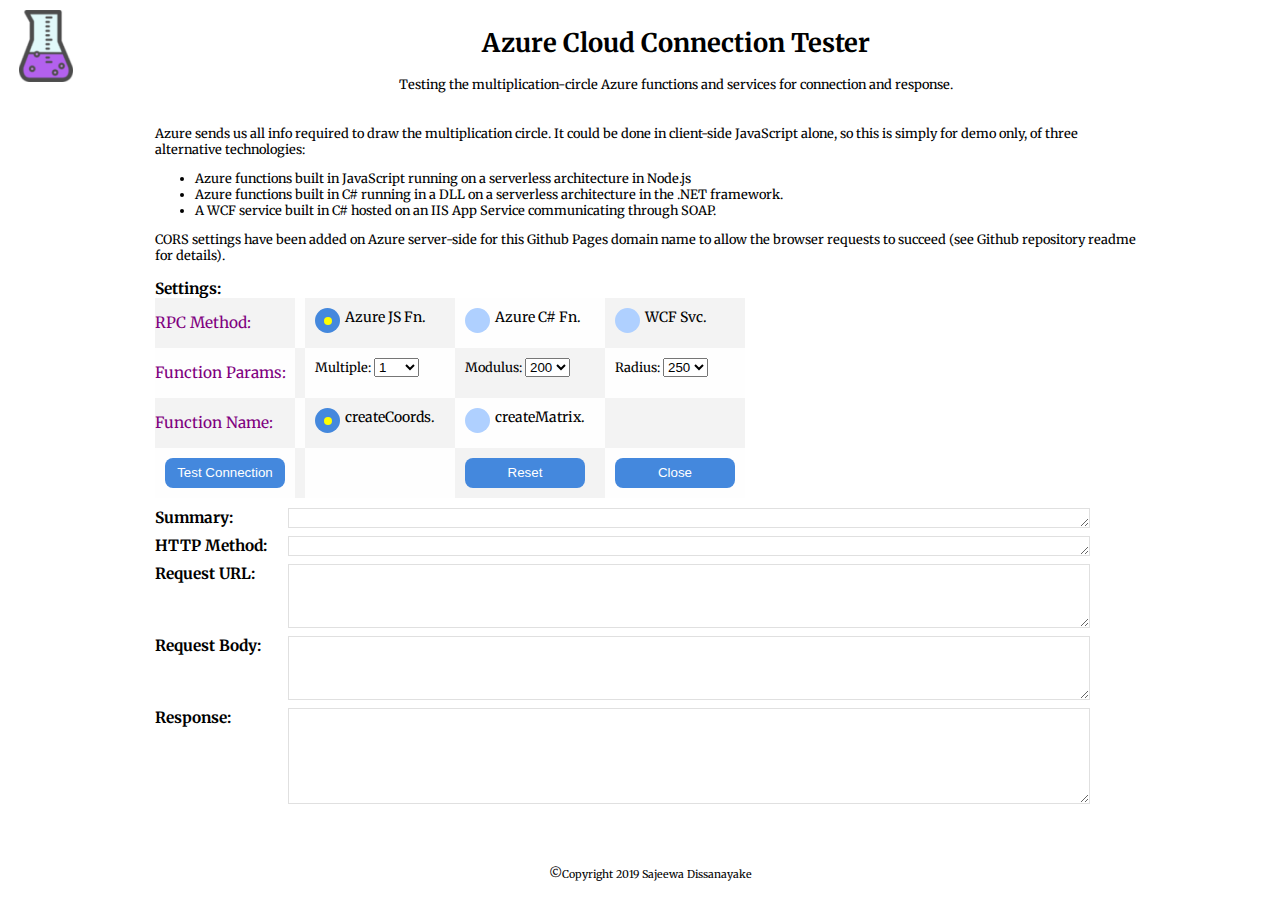
==== commit b2a99c0a: "More informative error message.." ====
--- a/AzureTester.html
+++ b/AzureTester.html
@@ -300,7 +300,7 @@
                         break;
                     default:
                         radiojs.checked = true;
-                        errorstring += "RPC method is not valid (using default).";
+                        errorstring += "RPC method is not valid (using default RPC method).";
                 }
 
                 //populate controls
--- a/sitetester.css
+++ b/sitetester.css
@@ -267,7 +267,7 @@
     }
     
     #txturl{
-        height:2.5rem;
+        height:5rem;
     }
     
     #txtbody{
@@ -275,7 +275,7 @@
     }
     
     #txtresponse{
-        height:8rem;
+        height:6rem;
     }
 
 #errormsg {
@@ -341,7 +341,7 @@
 
     /* reduce height of textarea display as width expands */
      #txturl{
-        height:2rem;
+        height:4rem;
     }
     
     #txtbody{
@@ -349,9 +349,9 @@
     }
     
     #txtresponse{
-        height:8rem;
-    }
-}
-
-
-
+        height:6rem;
+    }
+}
+
+
+
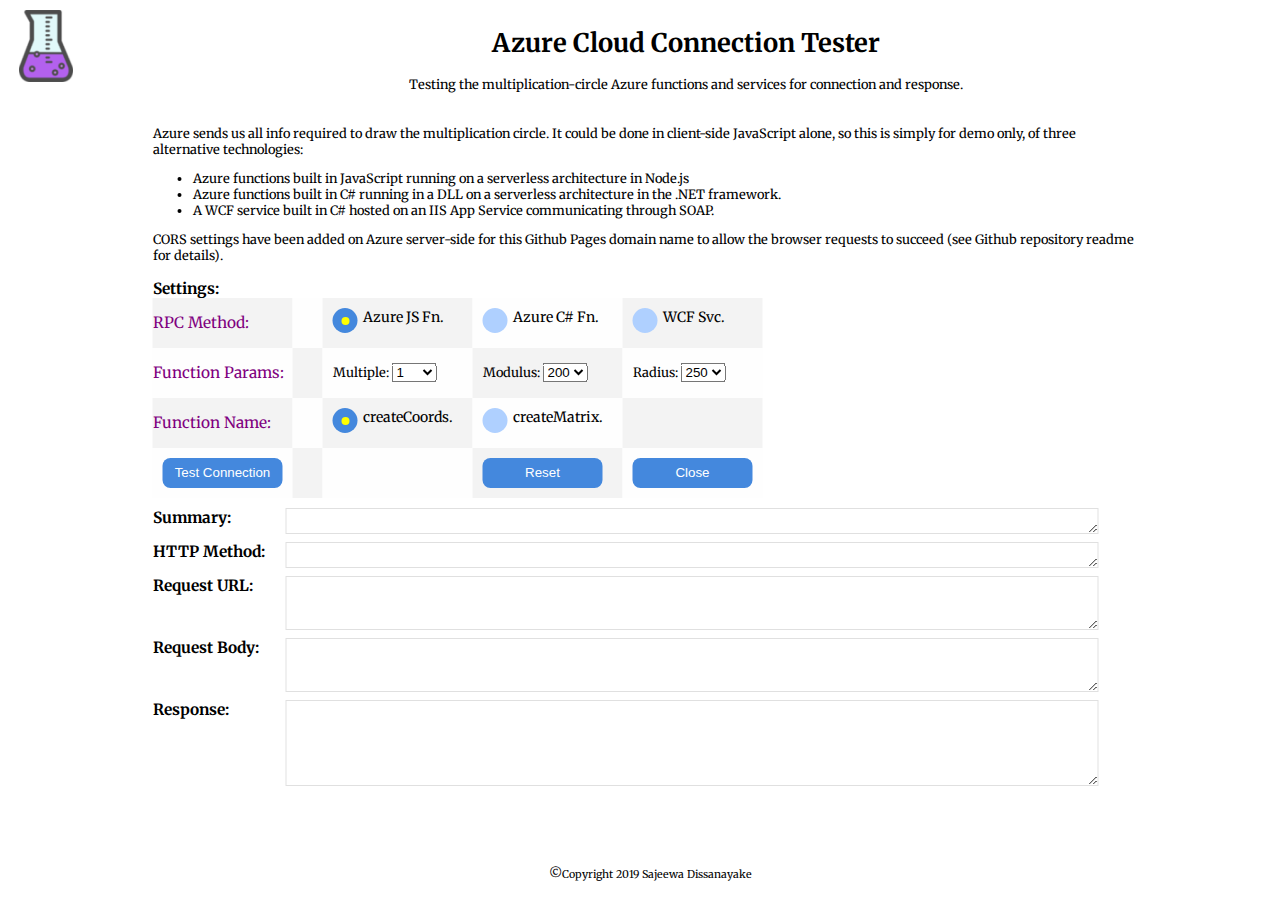
==== commit 7c047f0f: "Updated for discovered features" ====
--- a/AzureTester.html
+++ b/AzureTester.html
@@ -365,7 +365,9 @@
 
             //error info may be returned in an HTTP reponse, or we may only have returned an error.
             if (xmlHttp) {
-                if (xmlHttp.status == 200) { outstatus.style.color = "lime"; }
+                if (xmlHttp.status == 200) {
+                    outstatus.style.color = "lime";
+                    increaseFontSize(outstatus, 17);}
                 status = xmlHttp.status;
                 statustext = xmlHttp.statusText;
                 maintext = xmlHttp.response;
@@ -390,6 +392,18 @@
         }
         //#endregion
 
+        //#region miscellaneous
+
+        function increaseFontSize(element, newsize) {
+            // let compStyles = window.getComputedStyle(element);
+            // let fontSize = parseInt(compStyles.getPropertyValue('font-size'));
+            // let newsize = fontSize + incr;
+            element.style.fontSize = newsize + 'px' ;
+        }
+
+        //#endregion
+
+
     </script>
 
 </body>
--- a/sitetester.css
+++ b/sitetester.css
@@ -1,6 +1,6 @@
 @import url("https://fonts.googleapis.com/css?family=Merriweather:300,900|Six+Caps");
 
-*, *::before, *::after {box-sizing: border-box;}
+/* *, *::before, *::after {box-sizing: border-box;} */
 
 body {
     margin: 0;
@@ -11,7 +11,7 @@
     background-position: 2% 2%;
     background-size: auto auto;
     max-width: 100%;
-    min-width:600px;
+    min-width:610px;
     height: auto;
 }
 
@@ -26,6 +26,10 @@
     text-align: center;
     padding: 10px;
     width:100%;
+}
+
+.header p{
+    font-size: 1.5em;
 }
 
 .footer {
@@ -44,7 +48,7 @@
 
 .mainsection {
     grid-area: main;
-    min-width: 600px;
+    min-width: 610px;
     padding-bottom: 3rem;    /* Footer height */
 }
 
@@ -71,18 +75,19 @@
 /* #region controls */
 
 #textcontent {
-    min-width: 600px;
-    max-width: 1200px;
-    padding-left: 10px
+    min-width:610px;
+    padding-left: 10px;
+    font-size:1.5em;
 }
 
 #controlgrid {
     display: grid;
     grid-template-columns: 3fr 1fr 3fr 3fr 3fr;
     grid-auto-rows: 50px;
-    max-width: 600px;
-    min-width: 600px;
-    padding-left: 10px
+    max-width: 610px;
+    min-width: 610px;
+    padding-left: 10px;
+    width: 610px;
 }
 
     #controlgrid > div { /*style for direct child div elements */
@@ -139,10 +144,15 @@
     justify-content: flex-start;
 }
 
-.buttoncontainer, .selectcontainer, .statuscontainer {
+.buttoncontainer, .statuscontainer {
     padding: 10px;
-    padding-bottom: 10px;
-    justify-content: flex-start;
+    justify-content:flex-start;
+}
+
+.selectcontainer{
+    padding: 10px;
+    justify-content:flex-start;
+    padding-top: 15px;
 }
 
 #statusdisplay {
@@ -287,13 +297,15 @@
 }
 
 #statusdisplay{
-    font-size: 1rem;
+    font-size: 1em;
 }
 
 /* #endregion */
 
-/* Responsive layout collapse left/right section for narrow screen */
-@media screen and (min-width: 605px) {
+/* #region Responsive layouts */
+
+/* Responsive layout. Collapse left/right section for narrow screen */
+@media screen and (min-width: 610px) {
     .leftsection {
         display: none;
     }
@@ -304,20 +316,46 @@
 
     div.mainsection{
         max-width: 100vw;
-        min-width:600px;
+        min-width:610px;
         left: 0;
-        padding-left: 5px
+        padding-left: 5px;
         /* border-style: dotted; */
         /* width:auto; */
     }
 
+    .header p{
+        font-size: 1.25em;
+    }
+
+    #textcontent{
+        font-size:1.25em;
+        min-width: 610px;
+        max-width: 1200px;
+    }
+
     #responsegrid textarea {
         width: calc(100% - 10px);
     }
 
 }
 
+@media screen and (min-width: 900px) {
+    /* reduce height of textarea display as width expands */
+    #txturl{
+        height:3rem;
+    }
+    
+    #txtbody{
+        height:3rem;
+    }
+    
+    #txtresponse{
+        height:5rem;
+    }
+}
+
 @media screen and (min-width: 1200px) {
+
     .leftsection {
         display: inline-block;
     }
@@ -333,25 +371,22 @@
         transform: translate(-50%, 0);
         /* border-style: dotted; */
         /* width:auto; */
+        width:100%;
+    }
+
+    .header p{
+        font-size: 1em;
+    }
+
+    #textcontent{
+        font-size:1em;
     }
 
     #responsegrid textarea {
         width: calc(100% - 50px);
     }
-
-    /* reduce height of textarea display as width expands */
-     #txturl{
-        height:4rem;
-    }
-    
-    #txtbody{
-        height:4rem;
-    }
-    
-    #txtresponse{
-        height:6rem;
-    }
-}
-
-
-
+}
+
+/* #endregion */
+
+
